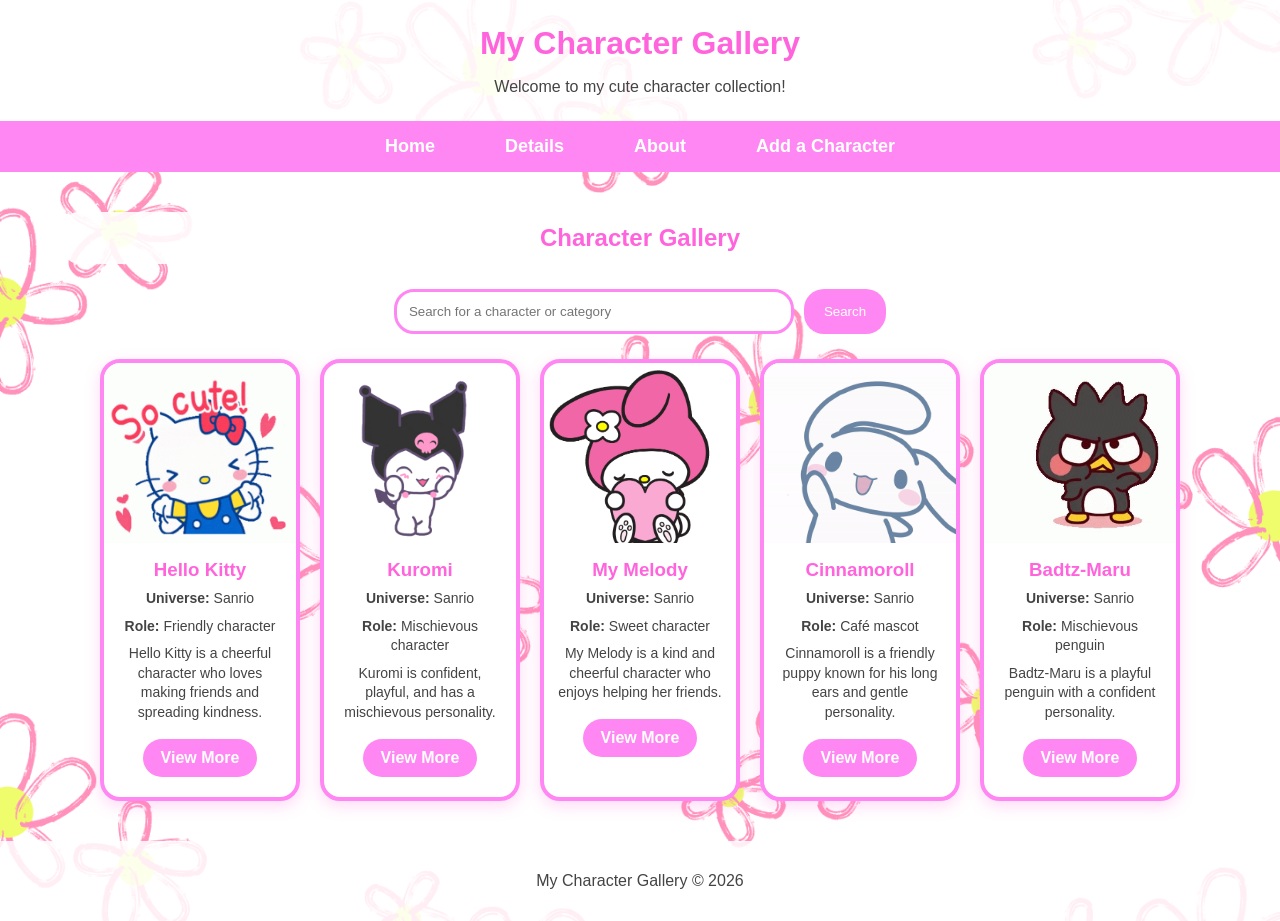
==== src/main/resources/static/index.html @ 8f6c14ac "Add image URL field and integrate static gallery files" ====
<!DOCTYPE html>
<html lang="en">

<head>
    <meta charset="UTF-8">
    <meta name="viewport" content="width=device-width, initial-scale=1.0">
    <link rel="stylesheet" href="style.css">
    <title>My Character Gallery</title>
</head>

<body>

    <header>
        <h1>My Character Gallery</h1>
        <p>Welcome to my cute character collection!</p>
    </header>

    <nav>
        <a href="index.html">Home</a>
        <a href="details.html">Details</a>
        <a href="about.html">About</a>
        <a href="new-character-form.html">Add a Character</a>
    </nav>

    <main>

        <h2>Character Gallery</h2>

        <div class="search-box">
            <input type="text" placeholder="Search for a character or category">
            <button type="button">Search</button>
        </div>

        <div class="character-gallery">

            <div class="card">
                <img src="images/hellokitty.gif" alt="Hello Kitty">

                <h3>Hello Kitty</h3>

                <p><strong>Universe:</strong> Sanrio</p>
                <p><strong>Role:</strong> Friendly character</p>

                <p>
                    Hello Kitty is a cheerful character who loves
                    making friends and spreading kindness.
                </p>

                <a class="view-button" href="hello-kitty.html">
                    View More
                </a>
            </div>


            <div class="card">
                <img src="images/kuromi.gif" alt="Kuromi">

                <h3>Kuromi</h3>

                <p><strong>Universe:</strong> Sanrio</p>
                <p><strong>Role:</strong> Mischievous character</p>

                <p>
                    Kuromi is confident, playful, and has
                    a mischievous personality.
                </p>

                <a class="view-button" href="kuromi.html">
                    View More
                </a>
            </div>


            <div class="card">
                <img src="images/melody.gif" alt="My Melody">

                <h3>My Melody</h3>

                <p><strong>Universe:</strong> Sanrio</p>
                <p><strong>Role:</strong> Sweet character</p>

                <p>
                    My Melody is a kind and cheerful character
                    who enjoys helping her friends.
                </p>

                <a class="view-button" href="my-melody.html">
                    View More
                </a>
            </div>


            <div class="card">
                <img src="images/cinnamoroll.gif" alt="Cinnamoroll">

                <h3>Cinnamoroll</h3>

                <p><strong>Universe:</strong> Sanrio</p>
                <p><strong>Role:</strong> Café mascot</p>

                <p>
                    Cinnamoroll is a friendly puppy known for
                    his long ears and gentle personality.
                </p>

                <a class="view-button" href="cinnamoroll.html">
                    View More
                </a>
            </div>


            <div class="card">
                <img src="images/badtz.gif" alt="Badtz-Maru">

                <h3>Badtz-Maru</h3>

                <p><strong>Universe:</strong> Sanrio</p>
                <p><strong>Role:</strong> Mischievous penguin</p>

                <p>
                    Badtz-Maru is a playful penguin with
                    a confident personality.
                </p>

                <a class="view-button" href="badtz-maru.html">
                    View More
                </a>
            </div>

        </div>

    </main>

    <footer>
        <p>My Character Gallery &copy; 2026</p>
    </footer>

</body>

</html>
---- src/main/resources/static/style.css ----
/* =========================
   GENERAL PAGE
========================= */

* {
    box-sizing: border-box;
}

body {
    margin: 0;

    font-family: Arial, sans-serif;

    color: #444;

    background-image: url("images/a.png");
    background-size: cover;
    background-position: center;
    background-repeat: no-repeat;
    background-attachment: fixed;
}


/* =========================
   HEADER
========================= */

header {
    text-align: center;

    background-color: rgba(255, 255, 255, 0.90);

    padding: 25px;
}

header h1 {
    color: rgb(255, 100, 220);

    margin: 0;
}

header p {
    margin-bottom: 0;
}


/* =========================
   NAVIGATION
========================= */

nav {
    display: flex;

    justify-content: center;
    align-items: center;

    gap: 70px;

    background-color: rgb(255, 135, 243);

    padding: 15px;
}

nav a {
    color: white;

    text-decoration: none;

    font-size: 18px;

    font-weight: bold;
}

nav a:hover {
    color: #ffe6fa;
}


/* =========================
   MAIN
========================= */

main {
    width: 90%;

    max-width: 1200px;

    margin: 40px auto;
}

main > h2 {
    text-align: center;

    color: rgb(255, 100, 220);

    background-color: rgba(255, 255, 255, 0.90);

    padding: 12px;

    border-radius: 15px;
}


/* =========================
   SEARCH BAR
========================= */

.search-box {
    display: flex;

    justify-content: center;

    gap: 10px;

    margin: 25px auto;
}

.search-box input {
    width: 400px;

    padding: 12px;

    border: 3px solid rgb(255, 135, 243);

    border-radius: 20px;

    outline: none;
}

.search-box button {
    background-color: rgb(255, 135, 243);

    color: white;

    border: none;

    border-radius: 20px;

    padding: 12px 20px;

    cursor: pointer;
}

.search-box button:hover {
    transform: scale(1.05);
}


/* =========================
   CHARACTER GALLERY
========================= */

.character-gallery {
    display: flex;

    justify-content: center;

    gap: 20px;

    flex-wrap: wrap;
}


/* =========================
   CHARACTER CARDS
========================= */

.card {
    width: 200px;

    background-color: white;

    border: 4px solid rgb(255, 135, 243);

    border-radius: 20px;

    overflow: hidden;

    text-align: center;

    padding-bottom: 20px;

    box-shadow: 0 5px 15px rgba(255, 105, 220, 0.25);
}

.card img {
    width: 100%;

    height: 180px;

    object-fit: cover;
}

.card h3 {
    color: rgb(255, 100, 220);

    margin: 12px 5px 8px;
}

.card p {
    margin: 8px 12px;

    font-size: 14px;

    line-height: 1.4;
}


/* =========================
   VIEW MORE BUTTON
========================= */

.view-button {
    display: inline-block;

    background-color: rgb(255, 135, 243);

    color: white;

    text-decoration: none;

    border-radius: 20px;

    padding: 10px 18px;

    margin-top: 8px;

    font-weight: bold;
}

.view-button:hover {
    background-color: rgb(255, 100, 220);

    transform: scale(1.05);
}


/* =========================
   DETAILS PAGE
========================= */

.details-card {
    display: flex;

    align-items: center;

    gap: 40px;

    background-color: rgba(255, 255, 255, 0.95);

    border: 4px solid rgb(255, 135, 243);

    border-radius: 25px;

    padding: 30px;
}

.details-card img {
    width: 350px;

    height: 350px;

    object-fit: cover;

    border-radius: 20px;

    border: 4px solid rgb(255, 135, 243);
}

.details-text {
    flex: 1;
}

.details-text h2 {
    color: rgb(255, 100, 220);
}

.details-text h3 {
    color: rgb(255, 135, 243);
}


/* =========================
   ABOUT PAGE
========================= */

.about-card {
    display: flex;

    align-items: center;

    gap: 40px;

    background-color: rgba(255, 255, 255, 0.95);

    border: 4px solid rgb(255, 135, 243);

    border-radius: 25px;

    padding: 30px;
}

.about-card img {
    width: 300px;

    height: 300px;

    object-fit: cover;

    border-radius: 20px;

    border: 4px solid rgb(255, 135, 243);
}

.about-card h2 {
    color: rgb(255, 100, 220);
}

.about-card h3 {
    color: rgb(255, 135, 243);
}


/* =========================
   FORM PAGE
========================= */

.form-card {
    max-width: 650px;

    margin: auto;

    background-color: rgba(255, 255, 255, 0.95);

    border: 4px solid rgb(255, 135, 243);

    border-radius: 25px;

    padding: 30px;
}

.form-card h2 {
    text-align: center;

    color: rgb(255, 100, 220);
}

form {
    display: flex;

    flex-direction: column;
}

form label {
    margin-top: 15px;

    margin-bottom: 5px;

    font-weight: bold;

    color: rgb(255, 100, 220);
}

form input,
form textarea {
    padding: 12px;

    border: 2px solid rgb(255, 135, 243);

    border-radius: 10px;

    font-family: Arial, sans-serif;

    outline: none;
}

form textarea {
    resize: vertical;
}

form button {
    margin-top: 20px;

    padding: 12px;

    background-color: rgb(255, 135, 243);

    color: white;

    border: none;

    border-radius: 20px;

    font-size: 16px;

    font-weight: bold;

    cursor: pointer;
}

form button:hover {
    background-color: rgb(255, 100, 220);
}


/* =========================
   FOOTER
========================= */

footer {
    text-align: center;

    background-color: rgba(255, 255, 255, 0.85);

    padding: 15px;

    margin-top: 40px;
}


/* =========================
   SMALLER SCREENS
========================= */

@media (max-width: 800px) {

    nav {
        gap: 20px;

        flex-wrap: wrap;
    }

    .details-card,
    .about-card {
        flex-direction: column;

        text-align: center;
    }

    .character-gallery {
        gap: 15px;
    }

}
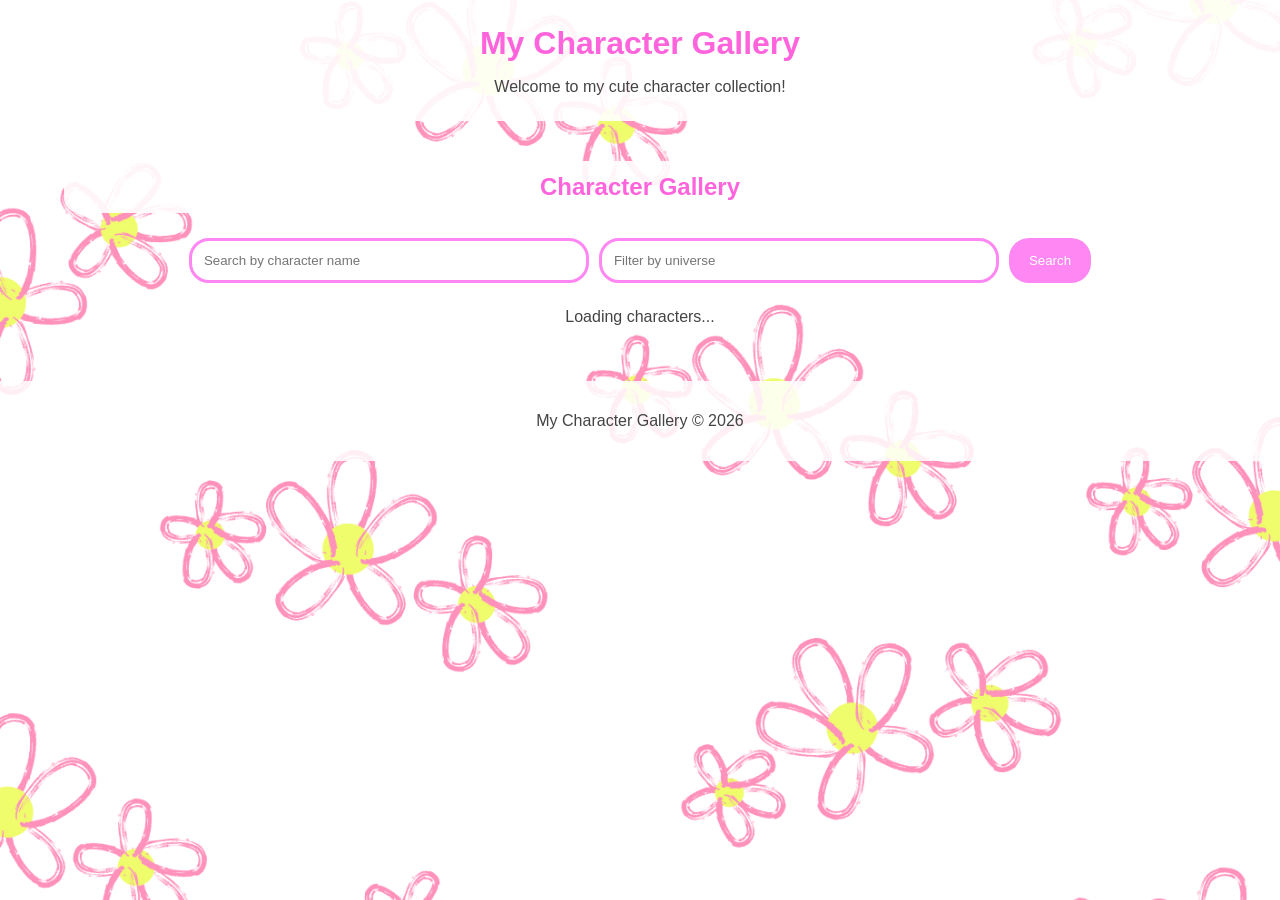
==== commit 4462cc9f: "Connect character gallery and search to REST API" ====
--- a/src/main/resources/static/index.html
+++ b/src/main/resources/static/index.html
@@ -15,119 +15,26 @@
         <p>Welcome to my cute character collection!</p>
     </header>
 
-    <nav>
-        <a href="index.html">Home</a>
-        <a href="details.html">Details</a>
-        <a href="about.html">About</a>
-        <a href="new-character-form.html">Add a Character</a>
-    </nav>
+
 
     <main>
 
         <h2>Character Gallery</h2>
 
         <div class="search-box">
-            <input type="text" placeholder="Search for a character or category">
-            <button type="button">Search</button>
+            <input type="text" id="searchName" placeholder="Search by character name">
+
+            <input type="text" id="searchUniverse" placeholder="Filter by universe">
+
+            <button type="button" id="searchButton">
+                Search
+            </button>
         </div>
 
-        <div class="character-gallery">
+        <p id="successMessage" role="status"></p>
+        <p id="status" role="status">Loading characters...</p>
 
-            <div class="card">
-                <img src="images/hellokitty.gif" alt="Hello Kitty">
-
-                <h3>Hello Kitty</h3>
-
-                <p><strong>Universe:</strong> Sanrio</p>
-                <p><strong>Role:</strong> Friendly character</p>
-
-                <p>
-                    Hello Kitty is a cheerful character who loves
-                    making friends and spreading kindness.
-                </p>
-
-                <a class="view-button" href="hello-kitty.html">
-                    View More
-                </a>
-            </div>
-
-
-            <div class="card">
-                <img src="images/kuromi.gif" alt="Kuromi">
-
-                <h3>Kuromi</h3>
-
-                <p><strong>Universe:</strong> Sanrio</p>
-                <p><strong>Role:</strong> Mischievous character</p>
-
-                <p>
-                    Kuromi is confident, playful, and has
-                    a mischievous personality.
-                </p>
-
-                <a class="view-button" href="kuromi.html">
-                    View More
-                </a>
-            </div>
-
-
-            <div class="card">
-                <img src="images/melody.gif" alt="My Melody">
-
-                <h3>My Melody</h3>
-
-                <p><strong>Universe:</strong> Sanrio</p>
-                <p><strong>Role:</strong> Sweet character</p>
-
-                <p>
-                    My Melody is a kind and cheerful character
-                    who enjoys helping her friends.
-                </p>
-
-                <a class="view-button" href="my-melody.html">
-                    View More
-                </a>
-            </div>
-
-
-            <div class="card">
-                <img src="images/cinnamoroll.gif" alt="Cinnamoroll">
-
-                <h3>Cinnamoroll</h3>
-
-                <p><strong>Universe:</strong> Sanrio</p>
-                <p><strong>Role:</strong> Café mascot</p>
-
-                <p>
-                    Cinnamoroll is a friendly puppy known for
-                    his long ears and gentle personality.
-                </p>
-
-                <a class="view-button" href="cinnamoroll.html">
-                    View More
-                </a>
-            </div>
-
-
-            <div class="card">
-                <img src="images/badtz.gif" alt="Badtz-Maru">
-
-                <h3>Badtz-Maru</h3>
-
-                <p><strong>Universe:</strong> Sanrio</p>
-                <p><strong>Role:</strong> Mischievous penguin</p>
-
-                <p>
-                    Badtz-Maru is a playful penguin with
-                    a confident personality.
-                </p>
-
-                <a class="view-button" href="badtz-maru.html">
-                    View More
-                </a>
-            </div>
-
-        </div>
+        <div class="character-gallery" id="gallery"></div>
 
     </main>
 
@@ -135,6 +42,9 @@
         <p>My Character Gallery &copy; 2026</p>
     </footer>
 
+    <script src="/js/nav.js" defer></script>
+    <script type="module" src="/js/gallery.js"></script>
+
 </body>
 
 </html>
--- a/src/main/resources/static/style.css
+++ b/src/main/resources/static/style.css
@@ -441,4 +441,20 @@
         gap: 15px;
     }
 
+}
+
+.card img {
+    width: 100%;
+    height: 200px;
+    object-fit: contain;
+}
+
+#status,
+#successMessage {
+    text-align: center;
+    margin: 15px;
+}
+
+[hidden] {
+    display: none !important;
 }
